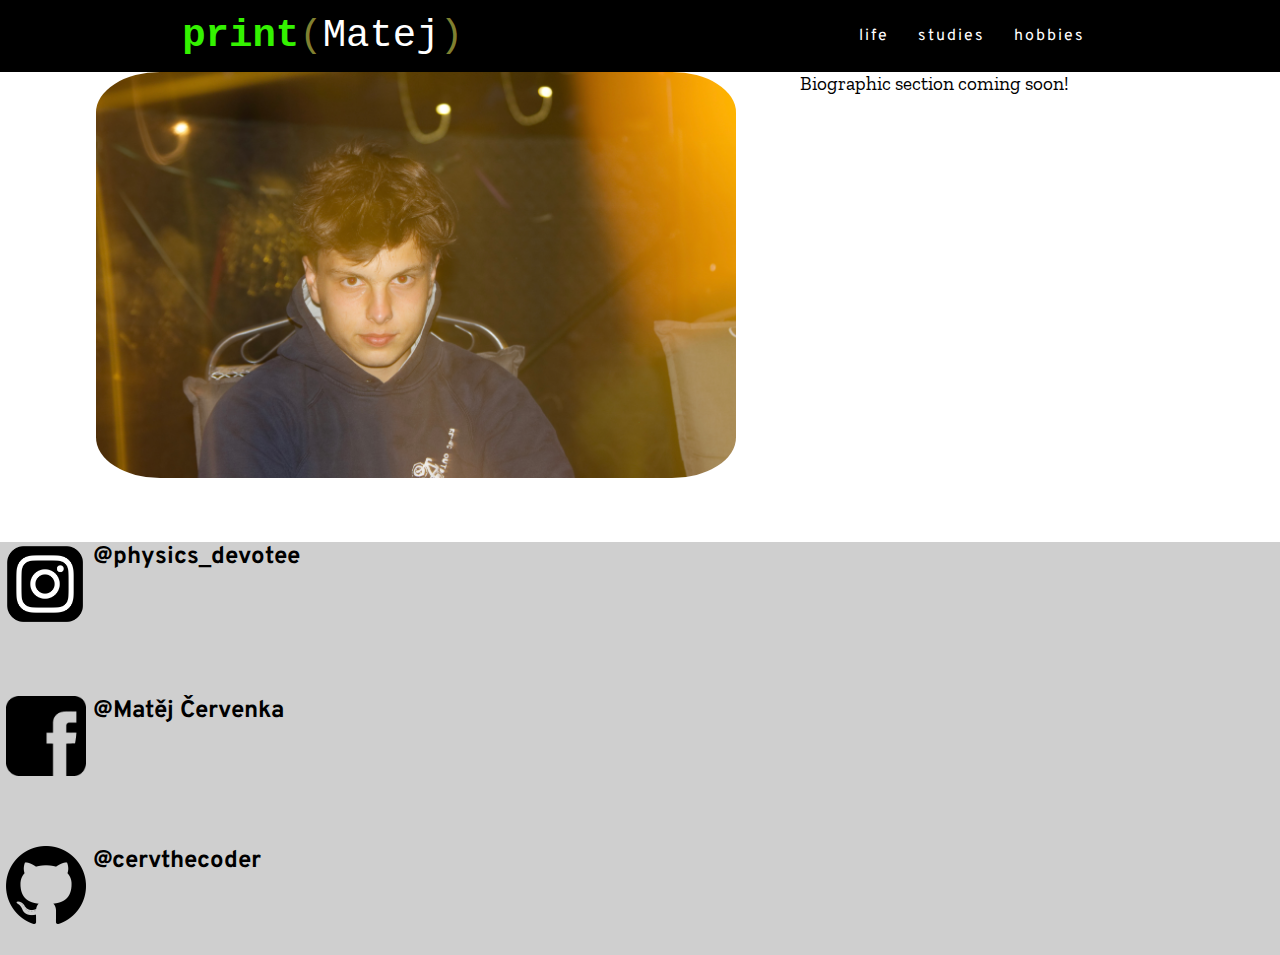
==== life.html @ 0f1928b7 "deq" ====
<!DOCTYPE html>
<html>
<head>
    <meta name="viewport" content="width=device-width, initial-scale=1.0">
    <link rel="stylesheet" type="text/css" href="static.css">
    <link rel="stylesheet" href="https://stackpath.bootstrapcdn.com/font-awesome/4.7.0/css/font-awesome.min.css" integrity="sha384-wvfXpqpZZVQGK6TAh5PVlGOfQNHSoD2xbE+QkPxCAFlNEevoEH3Sl0sibVcOQVnN" crossorigin="anonymous">
     <link href="https://fonts.googleapis.com/css2?family=Overpass:ital@1&family=Sora:wght@500&display=swap" rel="stylesheet">
     <link href="https://fonts.googleapis.com/css2?family=Zilla+Slab:wght@500&display=swap" rel="stylesheet">
    <title>Matej's page</title>
</head>
<body>
    <header>
        <nav>
            <div class="logo">
                <a href="index.html"><pre style="color:#fff;background:##635f5f;"><span style="color:#34f200; font-weight:bold; ">print</span><span style="color:#808030; ">(</span>Matej<span style="color:#808030; ">)</span> </pre></a>
            </div>
            <ul class="nav-links">
                <li><a href="life.html">life</a></li>
                <li><a href="studies.html">studies</a></li>
                <li><a href="hobbies.html">hobbies</a></li>
            </ul>
        </nav>
    </header>
    <div class="container">
        <img src="images/life.jpg" class="main-image">
        <p class="main-text">Biographic section coming soon!</p>
    </div>
    <div class="page-end">
        <ul>
            <li class="li1">
                <a href="https://www.instagram.com/physics_devotee/"><img src="images/ig_icon.png"></a>
                <h2>@physics_devotee</h2>
            </li>
            <li class="li2">
                <a href="https://www.facebook.com/profile.php?id=100014168110507"><img src="images/fb_icon1.png"></a>
                <h2>@Matěj Červenka</h2>
            </li>
            <li class="li3">
                <a href="https://github.com/cervthecoder"><img src="images/github_icon2.png"></a>
                <h2>@cervthecoder</h2>
            </li>
        </ul>
    </div>
</body>
</html>
---- static.css ----
*{
    margin: 0px;
    padding: 0px;
    box-sizing: border-box;
}

nav{
    display: flex;
    justify-content: space-around;
    min-height: 8vh;
    align-items: center;
    background-color: #000000;
    font-family: 'Overpass', sans-serif;
}


pre{
    font-size: 3em;
    margin: 0.75%
}

a{
    text-decoration: none;
}

.nav-links{
    display: flex;
    justify-content: space-around;
    width: 20%;
}

.main-text{
    width: 20em;
    font-family: 'Zilla Slab', serif;
    font-size: 120%;
    margin-left: 5%;
}

.nav-links a{
    color: #fff;
    text-decoration: none;
    letter-spacing: 2px;
}

.nav-links li{
    list-style: none;
}

.container{
    display: flex;
    margin-left: auto;
    margin-right: auto;
    justify-content: center;
}


.main-image{
    width: 40em;
    border-radius: 10%;
}

.page-end{
    width: 100%;
    display: flex;
    background-color: #cfcfcf;
    padding-bottom: 2%;
    display: block;
    font-family: 'Overpass', sans-serif
}

.page-end img{
    width: 5em;
}

.li1{
    display: flex;
    margin-top: 5%;
}

.li2{
    margin-top: 5%;
    display: flex;
}

.li3{
    margin-top: 5%;
    display: flex;
}

.li1 img{
    width: 7em;
    margin-left: -10%;
}

.li2 img{
    margin-left: 7%;
}

.li3 img{
    margin-left: 7%;
}

.li1 h2{
    margin-left: -1.5%;
}

.li2 h2{
    margin-left: 1%;
}

.li3 h2{
    margin-left: 1%;
}
@media screen and (max-width: 1024px){
    .nav-links{
        width: 22%;

    }

    .li1 h2{
    margin-left: -3%;
    }
}

@media screen and (max-width: 900px){
    nav{
        display: block;
    }

    .nav-links{
        width: 100%;
    }

    .container{
        display: block;
        margin-left: auto;
        margin-right: auto;
        width: 350px;

    }

    .main-image{
        width: 20em;
        border-radius: 10%;
    }



}
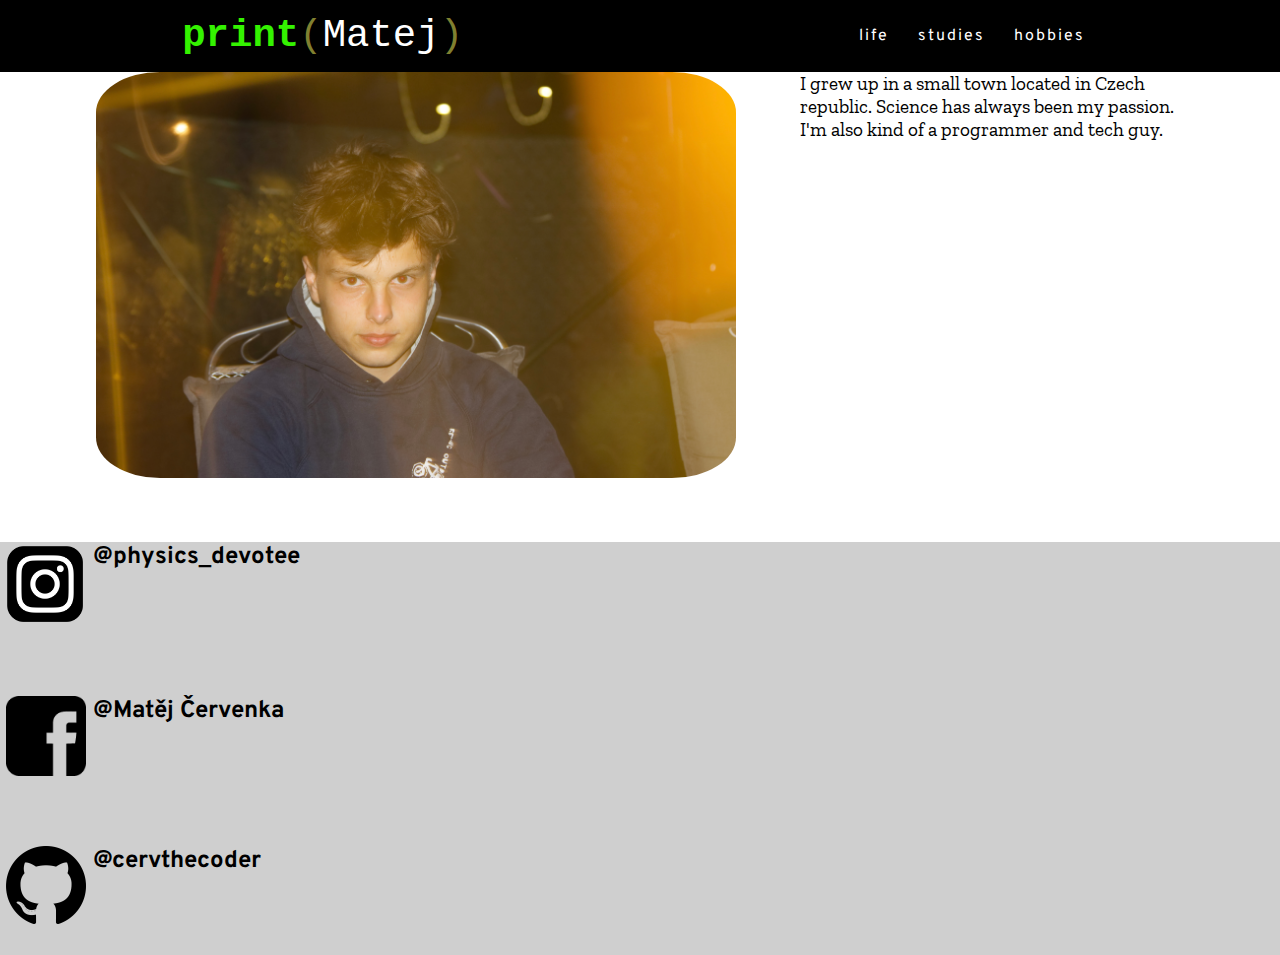
==== commit bc773884: "Update life.html" ====
--- a/life.html
+++ b/life.html
@@ -23,7 +23,7 @@
     </header>
     <div class="container">
         <img src="images/life.jpg" class="main-image">
-        <p class="main-text">Biographic section coming soon!</p>
+        <p class="main-text">I grew up in a small town located in Czech republic. Science has always been my passion. I'm also kind of a programmer and tech guy.</p>
     </div>
     <div class="page-end">
         <ul>
@@ -42,4 +42,4 @@
         </ul>
     </div>
 </body>
-</html>+</html>
